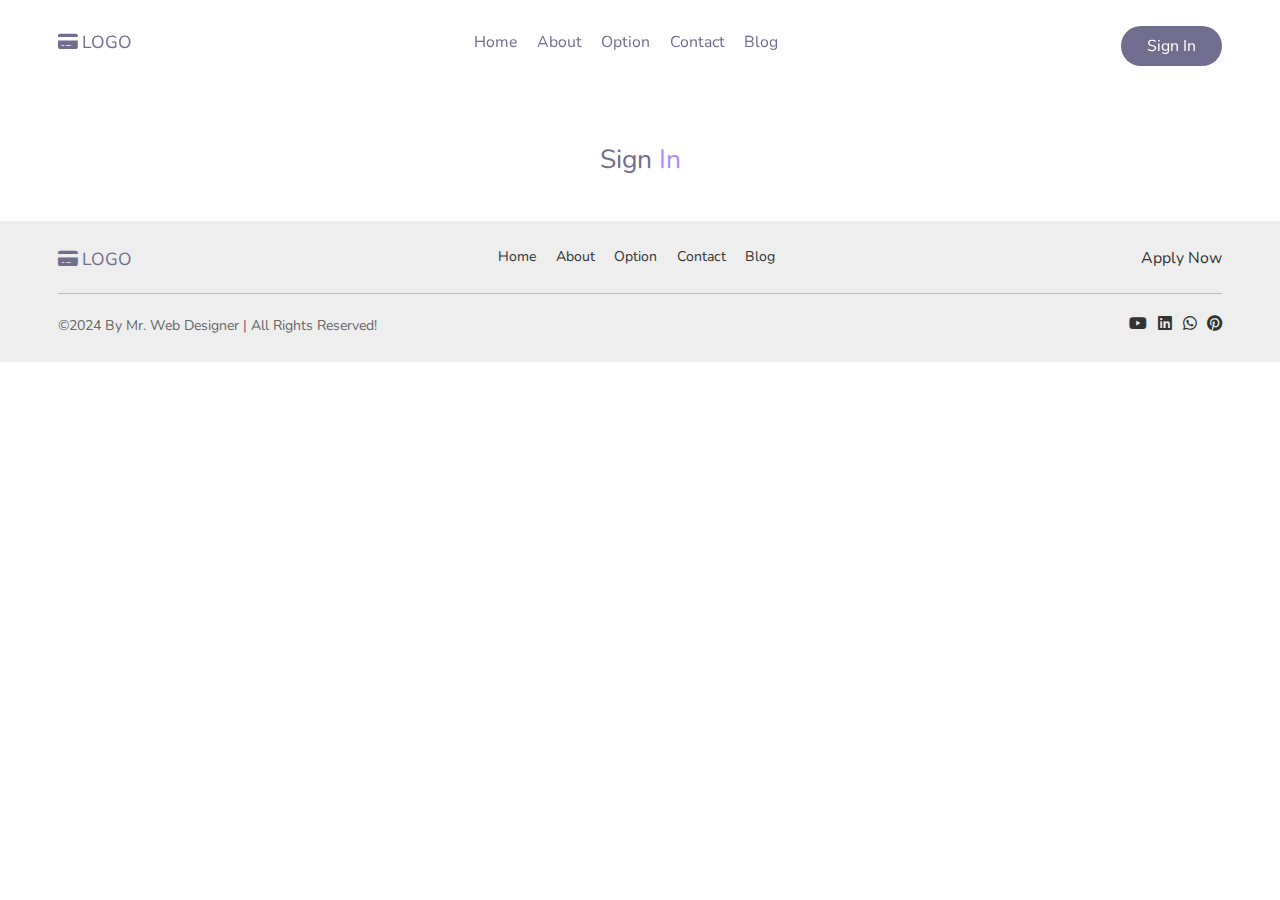
==== signin/index.html @ 526c0bc6 "공통부분 수정" ====
<!DOCTYPE html>
<html lang="ko">
<head>
    <meta charset="UTF-8">
    <meta name="viewport" content="width=device-width, initial-scale=1.0">
    <title>card website</title>
    <!-- style link -->
        <link rel="stylesheet" href="../css/style.css">
</head>

<body>
    <!-- header section -->
    <header class="header">
        <section class="flex">
            <a href="#" class="logo"><i class="fa-solid fa-credit-card"></i>LOGO</a>
            <nav class="navbar">
                <a href="#home">Home</a>
                <a href="#about">About</a>
                <a href="#option">Option</a>
                <a href="#contact">Contact</a>
                <a href="#blog">Blog</a>
            </nav>
            <a href="/signin" class="btn">Sign in</a>
            <!-- 1000이하 일때 메뉴 작업  -->
            <div id="menu-btn" class="fa-solid fa-bars"></div>
        </section>
     </header>
    <!-- //header section -->

<!-- login -->
 <section class="signin" style="margin-top: 10rem;">
    <div class="heading">sign <span>in</span></div>
 </section>

<!-- //login -->

      <!-- footer -->
      <footer class="footer">
        <section>
            <div class="flex">
                <a href="#" class="logo"><i class="fa-solid fa-credit-card"></i>LOGO</a>
                <nav class="link">
                    <a href="#home">Home</a>
                    <a href="#about">About</a>
                    <a href="#option">Option</a>
                    <a href="#contact">Contact</a>
                    <a href="#blog">Blog</a>
                </nav>
                <a href="#" class="extra-link">apply now</a>
            </div>
            <div class="credit">
                <p>&copy;2024 By Mr. Web Designer | All Rights Reserved!</p>
                <div class="share">
                    <a href="#" class="fab fa-youtube"></a>
                    <a href="#" class="fab fab fa-linkedin"></a>
                    <a href="#" class="fab fab fa-whatsapp"></a>
                    <a href="#" class="fab fab fa-pinterest"></a>
                </div>
            </div>
        </section>
     </footer>
    <!-- //footer -->
</body>
</html>
---- css/style.css ----
/*  font awesome cdn link */
@import url('https://cdnjs.cloudflare.com/ajax/libs/font-awesome/6.6.0/css/all.min.css');

/* google fonts cdn link */
@import url('https://fonts.googleapis.com/css2?family=Nunito:ital,wght@0,200..1000;1,200..1000&display=swap');

:root {
    --main-color: #716D8E;
    --sub-color: #ad8bfb;
    --black: #333;
    --white: #fff;
    --light-bg: #eee;
    --gradient: #F3EAFF;
    --light-color: #666;
    --light-white: rgba(255,255,255,.3);
    --box-shadow: 0 .5rem 1rem rgba(0,0,0,.1);
    --border: .1rem solid rgba(0,0,0,.2)
}

* {
    font-family: "Nunito", sans-serif;
    box-sizing: border-box;
    margin: 0;
    padding: 0;
    text-decoration: none;
    border: none;
    outline: none;
    text-transform: capitalize;
    transition: .2s linear;
}

html {
    font-size: 65%;
    scroll-behavior: smooth;
    overflow-x: hidden;
    scroll-padding-top: 8rem;
}
::-webkit-scrollbar {
    width: 1rem;
}
::-webkit-scrollbar-track{
    background-color: transparent;
}
::-webkit-scrollbar-thumb{
    background-color: var(--main-color);
}

section {
    margin: 0 auto;
    max-width: 1200px;
    padding: 3rem 2rem;
}
.btn {
    display: inline-block;
    margin-top: 1rem;
    cursor: pointer;
    padding: 1rem 3rem;
    font-size: 1.8rem;
    color: var(--white);
    background-color: var(--main-color);
    border-radius: 5rem;
    overflow: hidden;
    position: relative;
    z-index: 0;
}
.btn i {
    margin-left: .5rem;
}
.btn:hover i {
    margin-left: 1rem;
}
.btn::before {
    content: '';
    position: absolute;
    top: 0;
    right: 0;
    height: 100%;
    width: 0%;
    z-index: -1;
    background-color: var(--sub-color);
    border-radius: 5rem;
    transition: .2s linear;
}
.btn:hover::before {
    left: 0;
    width: 100%;
}
.btn-2 {
    display: inline-block;
    font-size: 1.6rem;
    color: var(--main-color);
    margin-top: 1rem;
}
.btn-2 i {
    margin-left: .5rem;
}
.btn-2:hover i{
    margin-left: 1rem;
}
.heading {
    margin-bottom: 2rem;
    text-align: center;
    font-size: 3rem;
    color: var(--main-color);
    padding-top: 3rem;
}
.heading span {
    color: var(--sub-color);
}

.header {
    position: fixed;
    top: 0;
    left: 0;
    right: 0;
    z-index: 1000;
}

.header .flex {
    display: flex;
    align-items: center;
    justify-content: space-between;
    padding: 2rem;
}

.header.active {
    background-color: var(--white);
    box-shadow: var(--box-shadow);
}
.header .flex .logo {
    font-size: 2rem;
    color: var(--main-color);
}
.header .flex .logo i {
    margin-right: .5rem;
    color: var(--main-color);
}
.header .flex .navbar a {
    margin: 0 1rem;
    font-size: 1.8rem;
    color: var(--main-color);
}
.header .flex .navbar a:hover {
    color: var(--sub-color);
}

#menu-btn {
    display: none;
    font-size: 2.5rem;
    color: var(--main-color);
}
.home {
    background: linear-gradient(180deg, var(--gradient),var(--white));
    padding-top: 10rem;
}
.home .flex {
    display: flex;
    flex-wrap: wrap-reverse;
    align-items: center;
    gap: 2rem;
}
.home .flex .image {
    flex: 1 1 40rem; 
}
.home .flex .image img {
    width: 100%;
    animation: float 3s ease-out infinite;
}
@keyframes float {
    0%, 100% {
        transform: translateY(0);
    }
    50% {
        transform: translateY(-2rem);
    }
}
.home .flex .content {
    flex: 1 1 40rem;
}
.home .flex .content h3 {
    font-size: 3.6rem;
    color: var(--main-color);
}
.home .flex .content span {
    color: var(--sub-color);
}
.home .flex .content p {
    line-height: 1.6;
    font-size: 1.6rem;
    padding: .8rem 0;
    color: var(--light-color);
}
.partners .box-container {
    padding: 2rem 0;
    display: grid;
    grid-template-columns: repeat(auto-fit, 16rem);
    gap: 2.5rem;
    align-items: center;
    justify-content: space-around;
}
.partners .box-container .box {
    width: 100%;
}
.about .heading {
    text-align: left;
}
.about .row {
    display: flex;
    flex-wrap: wrap;
    gap: 2rem;
    align-items: center;
}
.about .row .images {
    flex: 1 1 45rem;
    position: relative;
    z-index: 0;
}
.about .row .images::before {
    content: '';
    position: absolute;
    top: 0;
    left: 0;
    height: 100%;
    width: 50%;
    border-radius: .5rem;
    background: linear-gradient(125deg, var(--gradient), var(--light-bg));
    z-index: -1;
    transition: .2s linear;
}
.about .row .images:hover::before {
    transform: translateX(20%) rotate(90deg);
    width: 60%;
}
.about .row .images:hover img {
    transform: scale(.9);
}

.about .row .images img {
    width: 100%;
}
.about .row .content {
    flex: 1 1 45rem;
}
.about .row .content h3 {
    font-size: 3.6rem;
    color: var(--main-color);
}
.about .row .content span {
    color: var(--sub-color);
}
.about .row .content p {
    font-size: 1.6rem;
    line-height: 1.6;
    color: var(--light-color);
    padding: .5rem 0;
}
.about .box-container {
    display: flex;
    flex-wrap: wrap;
    gap: 3rem;
    margin-top: 3rem;

}
.about .box-container .box {
    flex: 1 1 20rem;
}
.about .box-container .box .info {
    display: flex;
    align-items: center;
    gap: 1rem;
    margin-bottom: 1rem;
}
.about .box-container .box .info img {
    height: 5rem;
    color: var(--main-color);
}
.about .box-container .box .info h3 {
    font-size: 1.8rem;
    color: var(--light-color);
}
.about .box-container .box p {
    font-size: 1.6rem;
    color: var(--black);
}
.option {
    background-color: var(--light-bg);
}
.option .box-container {
    display: grid;
    grid-template-columns: repeat(auto-fit, 35rem);
    align-items: flex-start;
    justify-content: center;
    gap: 2rem;
}
.option .box-container .box {
    border-radius: .5rem;
    background: var(--white);
    border: var(--border);
    box-shadow: var(--box-shadow);
    padding: 2rem;
    margin-top: 5rem;
    text-align: center;
}
.option .box-container .box img {
    height: 20rem;
    width: 30rem;
    border-radius: 1rem;
    transform: translateY(-5rem);
    object-fit: cover;
}
.option .box-container .box:hover img {
    transform: translateY(-7rem);
}
.option .box-container .box h3 {
    margin-top: -4rem;
    margin-bottom: 1rem;
    font-size: 3rem;
    color: var(--main-color);
}
.option .box-container .box p {
    font-size: 1.6rem;
    line-height: 1.8;
    color: var(--light-color);
    padding: .2rem 0;
}
.option .box-container .box .info {
    border-top: var(--border);
    margin-top: 1.5rem;
    padding: 1rem 0;
}
.option .box-container .box .info span {
    color: var(--black);
}
.steps .box-container {
    display: grid;
    grid-template-columns: repeat(auto-fit, 35rem);
    align-items: flex-start;
    justify-content: center;
    gap: 2rem;
}
.steps .box-container .box {
    padding: 2rem;
    position: relative;
    text-align: center;
}
.steps .box-container .box::before {
    content: '01';
    position: absolute;
    top: 0;
    left: 0;
    height: 100%;
    width: 100%;
    display: flex;
    align-items: center;
    justify-content: center;
    color: #333;
    background-color: var(--light-bg);
    border-radius: .5rem;
    transition: .3s ease-in-out;
    font-size: 5rem;
}
.steps .box-container .box:hover::before {
    top: 1rem;
    left: 1rem;
    height: 5rem;
    width: 6rem;
    font-size: 2.5rem;
}
.steps .box-container .box:nth-child(2)::before {
    content: '02';
}
.steps .box-container .box:nth-child(3)::before {
    content: '03';
}

.steps .box-container .box img{
    height: 6rem;
}
.steps .box-container .box h3{
    font-size: 2rem;
    color: var(--black);
    margin: .5rem 0;
}
.steps .box-container .box p{
    font-size: 1.5rem;
    line-height: 1.7;
    color: var(--light-color);
}
.reviews {
    background: url('../images/r-bg.png') no-repeat;
    background-size: cover;
    background-position: center;
    background-attachment: fixed;
}
.reviews .row {
    display: flex;
    flex-wrap: wrap;
    gap: 2rem;
    align-items: center;
}
.reviews .row .content {
    flex: 1 1 40rem;
}
.reviews .row .content h3 {
    font-size: 2.5rem;
    color: var(--white);
    margin-bottom: 1.5rem;
}
.reviews .row .content p {
    font-size: 1.6rem;
    color: var(--light-bg);
    line-height: 1.8;
}
.reviews .row .slider-container {
    flex: 1 1 40rem;
}
.reviews .row .slider-container .slide {
    padding: 2rem 2.5rem;
    background: var(--white);
    box-shadow: var(--box-shadow);
    border-radius: .5rem;
    user-select: none;
    display: none;
}
.reviews .row .slider-container .slide.active {
    display: inline-block;
    animation: slide .4s ease-out backwards;
}
@keyframes slide {
    0% {
        opacity: 0;
        scale: .5;
    }
}
.reviews .row .slider-container .slide p {
    line-height: 1.8;
    font-size: 1.8rem;
    color: var(--light-color);
    animation: slide .4s .2s ease-out backwards;
}
.reviews .row .slider-container .slide .user {
    display: flex;
    align-items: center;
    gap: 1.5rem;
    padding-top: 1.5rem;
    margin-top: 1.5rem;
    border-top: var(--border);
    animation: slide .4s .4s ease-out backwards;
}
.reviews .row .slider-container .slide .user img {
    height: 6rem;
    width: 6rem;
    border-radius: 50%;
    object-fit: cover;
}
.reviews .row .slider-container .slide .user .info h3 {
    font-size: 1.6rem;
    color: var(--black);
    margin-top: .2rem;
}
.reviews .row .slider-container .slide .stars i {
    color: var(--main-color);
    font-size: 1.6rem;
}
.reviews .row .slider-container .slide .fa-quote-right {
    font-size: 5rem;
    color: var(--light-color);
    margin-left: auto;
}
.reviews .row .slider-container .controls {
    color: var(--light-bg);
    text-align: center;
    margin-top: 2.5rem;
}
.reviews .row .slider-container .controls div {
    font-size: 2.5rem;
    margin:  0 1.5rem;
    cursor: pointer;
}
.reviews .row .slider-container .controls div:hover {
    color: var(--light-white);
}

.download .row {
    display: flex;
    align-items: center;
    flex-wrap: wrap;
    gap: 3rem;
}
.download .row .box-container {
    flex: 1 1 40rem;
    display: flex;
    align-items: center;
    flex-wrap: wrap;
    gap: 1.5rem;
}
.download .row .box-container .box {
    flex: 1 1 20rem;
    padding: 2rem 2.5rem;
    border-radius: .5rem;
    background-color: var(--light-bg);
}
.download .row .box-container .box .icon {
    font-size: 3.5rem;
    margin-bottom: 2rem;
    color: var(--main-color);
}
.download .row .box-container .box h3 {
    font-size: 2rem;
    color: var(--black);
}
.download .row .content {
    flex: 1 1 40rem;
}
.download .row .content h3 {
    font-size: 3.5rem;
    color: var(--main-color);
    margin-bottom: .5rem;
}
.download .row .content span {
    color: var(--sub-color);
}
.download .row .content p {
    line-height: 1.8;
    font-size: 1.6rem;
    color: var(--light-color);
    padding: .2rem;
}
.contact .row {
    display: flex;
    flex-wrap: wrap-reverse;
}
.contact .row .image {
    flex: 1 1 40rem;
}
.contact .row .image img {
    height: 100%;
    width: 100%;
    object-fit: cover;
}
.contact .row .form {
    flex: 1 1 40rem;
    background-color: var(--light-color);
    display: flex;
    align-items: center;
    justify-content: center;
    padding: 5rem 2rem;
}
.contact .row .form .box {
    max-width: 60rem;
    text-align: center;
}
.contact .row .form h3 {
    font-size: 3rem;
    margin-bottom: 2rem;
    color: var(--white);
}
.contact .row .form .flex {
    display: flex;
    flex-wrap: wrap;
    gap: 1rem;
}
.contact .row .form .flex .input {
    flex: 1 1 25rem;
}
.contact .row .form .input,
.contact .row .form textarea {
    padding: 1rem 1.2rem;
    text-transform: none;
    border-radius: .5rem;
    font-size: 1.7rem;
    color: var(--light-color);
}
.contact .row .form textarea {
    margin-top: 1rem;
    width: 100%;
    resize: none;
    height: 15rem;
}
.contact .row .form .btn {
    background-color: var(--white);
    color: var(--main-color);
}
.contact .row .form .btn:hover {
    background-color: var(--main-color);
    color: var(--white);
}

.blog .box-container {
    display: grid;
    grid-template-columns: repeat(auto-fit, 35rem);
    align-items: flex-start;
    justify-content: center;
    gap: 2rem;
}
.blog .box-container .box img {
    border-radius: .5rem;
    height: 20rem;
    width: 100%;
    object-fit: cover;
}
.blog .box-container .box .info {
    margin: 1.5rem 0;
    display: flex;
    align-items: center;
    justify-content: space-between;
    background-color: var(--light-bg);
    padding: 1rem 1.5rem;
    border-radius: .5rem;
}
.blog .box-container .box .info a {
    font-size: 1.6rem;
}
.blog .box-container .box .info i {
    margin-right: .5rem;
    color: var(--sub-color);
}
.blog .box-container .box .info a span {
    color: var(--main-color);
}
.blog .box-container .box .info a:hover span {
    text-decoration: underline;
}
.blog .box-container .box h3 {
    font-size: 2rem;
    color: var(--black);
    margin: .5rem 0;
}
.blog .box-container .box p {
    font-size: 1.5rem;
    line-height: 1.7;
    color: var(--light-color);
    padding: .5rem 0;
}
.newsletter {
    padding: 2rem;
}
.newsletter section {
    background: url('../images/newsletter-bg.png') no-repeat;
    background-size: cover;
    background-position: center;
    border-radius: 1rem;
}
.newsletter form {
    max-width: 60rem;
    margin: 0 auto;
    text-align: center;
}
.newsletter form h3 {
    font-size: 3rem;
    color: var(--white);
}
.newsletter form p {
    line-height: 1.8;
    font-size: 1.6rem;
    color: var(--light-bg);
    padding: 1rem 0;
}
.newsletter form .flex {
    margin-top: 1rem;
    display: flex;
    border-radius: 5rem;
    background-color: var(--white);
    padding: 1rem;
}
.newsletter form .flex input[type="text"] {
    width: 100%;
    padding: 0 1rem;
    font-size: 1.6rem;
    color: var(--black);
    text-transform: none;
}
.newsletter form .flex input[type="submit"] {
    border-radius: 5rem;
    padding: 1rem 2rem;
    cursor: pointer;
    background-color: var(--black);
    color: var(--white);
    font-size: 1.5rem;
}
.newsletter form .flex input[type="submit"]:hover {
    background-color: var(--main-color);
}

.footer {
    background: var(--light-bg);
}
.footer .flex {
    display: flex;
    gap: 2rem;
    margin-bottom: 2.5rem;
    border-bottom: var(--border);
    padding-bottom: 2.5rem;
    justify-content: space-between;
}
.footer .flex .logo {
    font-size: 2rem;
    color: var(--main-color);
}
.footer .flex .logo i{
    margin-right: .5rem;
}
.footer .flex .link a{
    margin: 0 1rem;
    font-size: 1.6rem;
    color: var(--black);
}
.footer .flex .link a:hover {
    color: var(--sub-color);
}
.footer .flex .extra-link {
    font-size: 1.8rem;
    color: var(--black);
}
.footer .flex .extra-link:hover {
    color: var(--sub-color);
}
.footer .credit {
    display: flex;
    gap: 3rem;
    justify-content: space-between;
}
.footer .credit p {
    font-size: 1.6rem;
    color: var(--light-color);
}
.footer .credit .share a {
    font-size: 1.8rem;
    color: var(--black);
    margin-left: 1rem;
}
.footer .credit .share a:hover {
    color: var(--sub-color);
}

/* media queries */
@media (max-width: 1280px) {
    html {
        font-size: 55%;
        scroll-padding-top: 6.5rem;
    }
}
@media (max-width: 768px) {
    #menu-btn {
        display: inline-block;
    }
    #menu-btn.fa-xmark{
        transform: rotate(90deg);
    }
    .header .flex .btn {
        display: none;
    }
    .header .flex {
        position: relative;
    }
    .header .flex .navbar {
        position: absolute;
        top: 100%;
        left: 0;
        right: 0;
        background-color: var(--light-white);
        backdrop-filter: blur(1rem);
        padding: 1rem;
        border-top: var(--border);
        clip-path: polygon(0 0, 100% 0, 100% 0, 0 0);
    }
    .header .flex .navbar.active {
        clip-path: polygon(0 0, 100% 0, 100% 100%, 0 100%);
    }
    .header .flex .navbar a {
        display: block;
        font-size: 2rem;
        margin: 2rem;
    }
    .home .flex .content h3 {
        font-size: 2.5rem;
    }
    .about .row .content h3{
        font-size: 2.5rem;
    }
    .footer .flex {
        flex-flow: column;
        align-items: center;
    }
    .footer .flex .link a {
        display: block;
        margin: 2rem 0;
    }
    .footer .credit {
        flex-flow: column;
        text-align: center;
    }
}
@media (max-width: 480px) {
    html {
        font-size: 50%;
    }
}
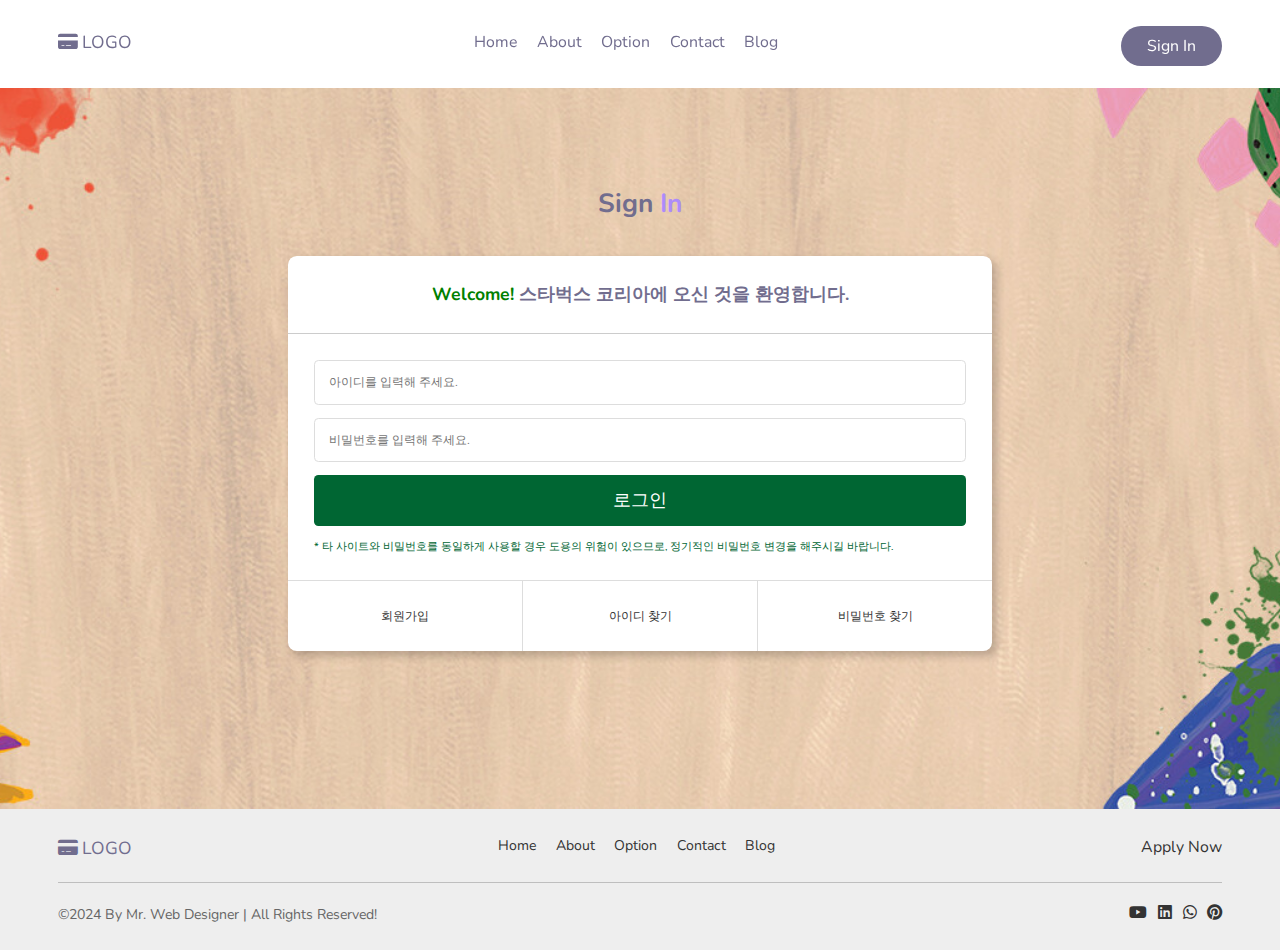
==== commit fff01739: "로그인 페이지 완성" ====
--- a/signin/index.html
+++ b/signin/index.html
@@ -6,19 +6,20 @@
     <title>card website</title>
     <!-- style link -->
         <link rel="stylesheet" href="../css/style.css">
+        <link rel="stylesheet" href="../css/signin.css">
 </head>
 
 <body>
     <!-- header section -->
     <header class="header">
         <section class="flex">
-            <a href="#" class="logo"><i class="fa-solid fa-credit-card"></i>LOGO</a>
+            <a href="/" class="logo"><i class="fa-solid fa-credit-card"></i>LOGO</a>
             <nav class="navbar">
-                <a href="#home">Home</a>
-                <a href="#about">About</a>
-                <a href="#option">Option</a>
-                <a href="#contact">Contact</a>
-                <a href="#blog">Blog</a>
+                <a href="/#home">Home</a>
+                <a href="/#about">About</a>
+                <a href="/#option">Option</a>
+                <a href="/#contact">Contact</a>
+                <a href="/#blog">Blog</a>
             </nav>
             <a href="/signin" class="btn">Sign in</a>
             <!-- 1000이하 일때 메뉴 작업  -->
@@ -28,10 +29,25 @@
     <!-- //header section -->
 
 <!-- login -->
- <section class="signin" style="margin-top: 10rem;">
-    <div class="heading">sign <span>in</span></div>
- </section>
-
+ <div class="signin">
+     <section>
+        <div class="heading">sign <span>in</span></div>
+        <div class="signin_card">
+            <h2><span>Welcome!</span> 스타벅스 코리아에 오신 것을 환영합니다.</h2>
+            <form action="">
+                <input type="text" placeholder="아이디를 입력해 주세요.">
+                <input type="text" placeholder="비밀번호를 입력해 주세요.">
+                <input type="submit" value="로그인">
+                <p>* 타 사이트와 비밀번호를 동일하게 사용할 경우 도용의 위험이 있으므로, 정기적인 비밀번호 변경을 해주시길 바랍니다.</p>
+            </form>
+            <div class="action">
+                <a href="#">회원가입</a>
+                <a href="#">아이디 찾기</a>
+                <a href="#">비밀번호 찾기</a>
+            </div>
+        </div>
+    </section>
+</div>
 <!-- //login -->
 
       <!-- footer -->
--- a/css/signin.css
+++ b/css/signin.css
@@ -0,0 +1,75 @@
+@charset "utf-8";
+@import url("style.css");
+
+.signin {
+    margin-top: 10rem;
+    padding: 5rem 0 15rem;
+    background: url(../images/2024_bg.jpg) no-repeat;
+    background-position: center;
+    background-size: cover;
+}
+.signin .heading {
+    font-size: 3rem;
+    font-weight: 700;
+    margin-bottom: 4rem;
+}
+.signin .signin_card {
+    max-width: 80rem;
+    background-color: #fff;
+    border-radius: 1rem;
+    box-shadow: .5rem .5rem 1rem rgba(0,0,0,.2);
+    color: var(--main-color);
+    margin: 0 auto;
+}
+.signin .signin_card h2 {
+    font-size: 2rem;
+    text-align: center;
+    padding: 3rem;
+    border-bottom: 1px solid #ccc;
+}
+.signin .signin_card h2 span {
+    color: green;
+}
+.signin_card form {
+    padding: 3rem;
+}
+.signin_card form input {
+    width: 100%;
+    margin-bottom: 1.5rem;
+    border: 1px solid #ddd;
+    border-radius: .5rem;
+    padding: 1.5rem;
+    box-sizing: border-box;
+    outline: none;
+    font-size: 1.4rem;
+}
+.signin_card form [type="submit"] {
+    background-color: #006633;
+    border: none;
+    color: #fff;
+    font-size: 2rem;
+    cursor: pointer;
+}
+.signin_card form p {
+    font-size: 1.2rem;
+    color: #006633;
+}
+.signin_card .action {
+    display: flex; /* 아이템 수평 정렬 */
+    border-top: 1px solid #ddd;
+}
+.signin_card .action a {
+    flex-grow: 1; /* 아이템 증가너비 */
+    flex-basis: 0; /* 아이템 기본너비 */
+    text-align: center;
+    padding: 3rem;
+    color: #333;
+    font-size: 1.4rem;
+    border-right: 1px solid #ddd;
+}
+.signin_card .action a:last-child {
+    border-right: 0;
+}
+.signin_card .action a:hover {
+    text-decoration: underline;
+}